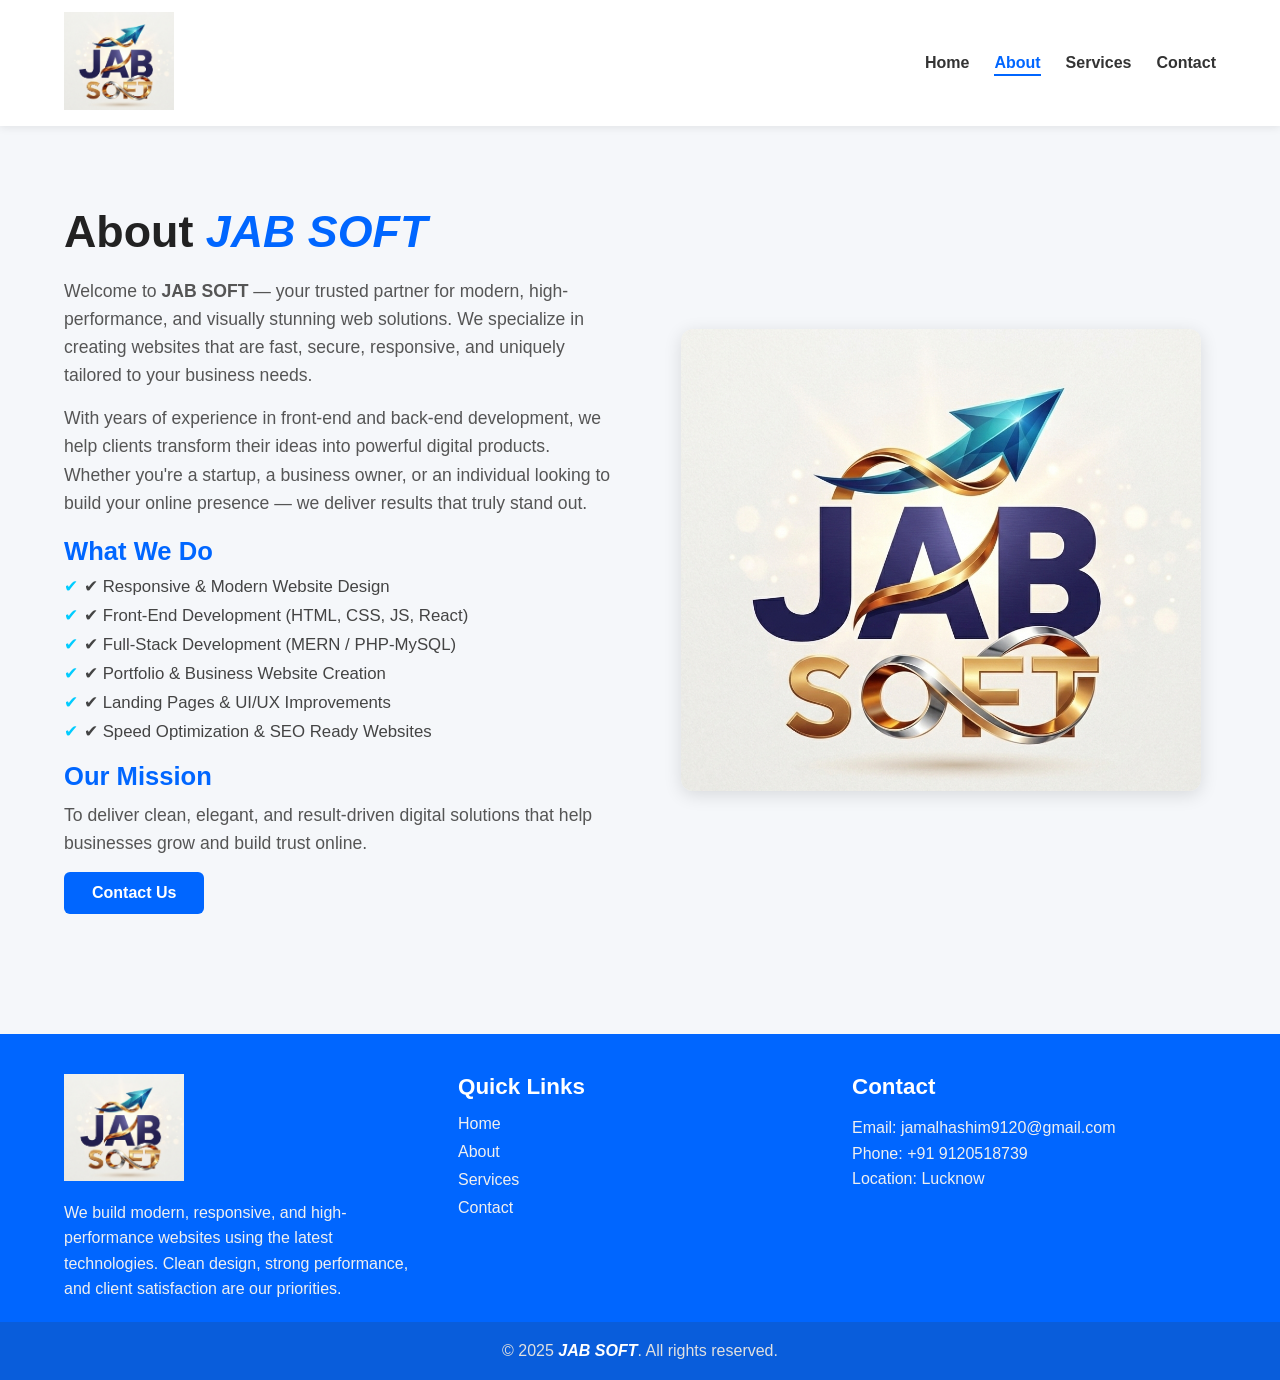
==== about.html @ 658bddae "Add files via upload" ====
<!DOCTYPE html>
<html lang="en">

<head>
    <meta charset="UTF-8">
    <meta name="viewport" content="width=device-width, initial-scale=1.0">
    <link rel="shortcut icon" href="images/logo.png" type="image/x-icon">
    <title>JAB SOFT</title>
    <link rel="stylesheet" href="style.css">
</head>

<body>

    <header>
        <div class="container">
            <div id="branding">
                <a href="index.html"><img src="images/logo.png" alt=""></a>
            </div>

            <!-- Hidden checkbox -->
            <input type="checkbox" id="menu-toggle">

            <!-- Hamburger Icon -->
            <label for="menu-toggle" class="hamburger">
                <span></span>
                <span></span>
                <span></span>
            </label>

            <!-- Navigation -->
            <nav class="nav-menu">
                <ul>
                    <li class="current"><a href="index.html">Home</a></li>
                    <li><a href="about.html" class="active">About</a></li>
                    <li><a href="service.html">Services</a></li>
                    <li><a href="contact.html">Contact</a></li>
                </ul>
            </nav>
        </div>
    </header>


    <section class="about-section">
        <div class="about-container">

            <div class="about-text">
                <h2>About <span>JAB SOFT</span></h2>
                <p>
                    Welcome to <strong>JAB SOFT</strong> — your trusted partner for modern,
                    high-performance, and visually stunning web solutions.
                    We specialize in creating websites that are fast, secure, responsive, and
                    uniquely tailored to your business needs.
                </p>

                <p>
                    With years of experience in front-end and back-end development,
                    we help clients transform their ideas into powerful digital products.
                    Whether you're a startup, a business owner, or an individual looking to build
                    your online presence — we deliver results that truly stand out.
                </p>

                <h3>What We Do</h3>
                <ul>
                    <li>✔ Responsive & Modern Website Design</li>
                    <li>✔ Front-End Development (HTML, CSS, JS, React)</li>
                    <li>✔ Full-Stack Development (MERN / PHP-MySQL)</li>
                    <li>✔ Portfolio & Business Website Creation</li>
                    <li>✔ Landing Pages & UI/UX Improvements</li>
                    <li>✔ Speed Optimization & SEO Ready Websites</li>
                </ul>

                <h3>Our Mission</h3>
                <p>
                    To deliver clean, elegant, and result-driven digital solutions that help
                    businesses grow and build trust online.
                </p>

                <a href="contact.html" class="about-btn">Contact Us</a>
            </div>

            <div class="about-image">
                <img src="images/logo.png" alt="About JAB SOFT">
            </div>

        </div>
    </section>

    <!-- Footer -->
    <footer class="footer">
        <div class="footer-container">
            <div class="footer-about">
                <a href="index.html">
                    <img src="images/logo.png" alt="logo">
                </a>
                <p>We build modern, responsive, and high-performance websites using the latest technologies.
                    Clean design, strong performance, and client satisfaction are our priorities.</p>
            </div>

            <div class="footer-links">
                <h3>Quick Links</h3>
                <ul>
                    <li><a href="index.html">Home</a></li>
                    <li><a href="about.html">About</a></li>
                    <li><a href="service.html">Services</a></li>
                    <li><a href="contact.html">Contact</a></li>
                </ul>
            </div>

            <div class="footer-contact">
                <h3>Contact</h3>
                <p>Email: <a href="mailto:jamalhashim9120@gmail.com">jamalhashim9120@gmail.com</a></p>
                <p>Phone: <a href="tel:+919120518739">+91 9120518739</a></p>
                <p>Location: Lucknow</p>
            </div>
        </div>
        <div class="footer-bottom">
            <p>&copy; 2025 <a href="index.html">JAB SOFT</a>. All rights reserved.</p>
        </div>
    </footer>


    <script src="index.js"></script>
</body>

</html>
---- style.css ----
/* -------- RESET -------- */
* {
    margin: 0;
    padding: 0;
    box-sizing: border-box;
}

body {
    width: 100%;
    font-family: 'Poppins', 'Segoe UI', Tahoma, Geneva, Verdana, sans-serif;
    background-color: #f5f7fa;
    color: #333;
}

/* HEADER */
header {
    width: 100%;
    background-color: #ffffff;
    padding: 12px 0;
    box-shadow: 0 2px 8px rgba(0, 0, 0, 0.08);
    position: sticky;
    top: 0;
    z-index: 1000;
}

header .container {
    width: 90%;
    max-width: 1300px;
    margin: auto;
    display: flex;
    justify-content: space-between;
    align-items: center;
}

/* LOGO */
header .container img {
    width: 110px;
    cursor: pointer;
    transition: 0.3s ease;
}

header .container img:hover {
    transform: scale(1.07);
}

/* NAVIGATION (Desktop) */
.nav-menu ul {
    list-style: none;
    display: flex;
    gap: 25px;
}

.nav-menu ul li a {
    text-decoration: none;
    color: #333;
    font-weight: 600;
    font-size: 1rem;
    padding-bottom: 3px;
    transition: 0.3s ease;
}

.nav-menu ul li a:hover,
.nav-menu ul li a.active {
    color: #0066ff;
    border-bottom: 2px solid #0066ff;
}

/* HIDE CHECKBOX */
#menu-toggle {
    display: none;
}

/* HAMBURGER ICON */
.hamburger {
    display: none;
    flex-direction: column;
    cursor: pointer;
    gap: 5px;
}

.hamburger span {
    width: 28px;
    height: 3px;
    background: #333;
    transition: 0.3s ease;
}

/* Hamburger Animation */
#menu-toggle:checked+.hamburger span:nth-child(1) {
    transform: rotate(45deg) translate(5px, 5px);
}

#menu-toggle:checked+.hamburger span:nth-child(2) {
    opacity: 0;
}

#menu-toggle:checked+.hamburger span:nth-child(3) {
    transform: rotate(-45deg) translate(5px, -5px);
}

/* ---------------------------------------- */
/* MOBILE STYLES */
/* ---------------------------------------- */
@media (max-width: 768px) {

    /* Hamburger visible */
    .hamburger {
        display: flex;
    }

    /* Hide desktop menu */
    .nav-menu {
        position: absolute;
        top: 130px;
        right: 0;
        background: white;
        width: 100%;
        display: none;
        border-top: 1px solid #ddd;
    }

    /* Show when checked */
    #menu-toggle:checked~.nav-menu {
        display: block;
    }

    .nav-menu ul {
        flex-direction: column;
        padding: 15px 0;
        gap: 0;
        text-align: center;
    }

    .nav-menu ul li {
        padding: 12px 0;
    }
}


/* -------- HERO SECTION -------- */
main {
    width: 100%;
    height: 90vh;
    background-image: url('images/hero.jpg');
    background-repeat: no-repeat;
    background-size: cover;
    background-position: center;
    display: flex;
    align-items: center;
    justify-content: flex-start;
    position: relative;
}

/* Dark overlay */
main::before {
    content: "";
    width: 100%;
    height: 100%;
    background: rgba(0, 0, 0, 0.55);
    position: absolute;
    top: 0;
    left: 0;
}

/* Content */
main .main {
    position: relative;
    z-index: 2;
    padding-left: 7%;
    max-width: 650px;
}

.main h1 {
    font-size: 3.5rem;
    color: #ffffff;
    font-weight: 700;
    line-height: 1.2;
    margin-bottom: 20px;
    animation: fadeInUp 0.8s ease forwards;
}

.main h1 span {
    color: #00ccff;
    font-style: italic;
}

.main p {
    font-size: 1.2rem;
    color: #e8e8e8;
    margin-bottom: 30px;
    animation: fadeInUp 1s ease forwards;
}

/* Button */
.main a {
    display: inline-block;
    padding: 12px 28px;
    background-color: #007bff;
    color: #fff;
    font-size: 1rem;
    font-weight: 600;
    border-radius: 6px;
    text-decoration: none;
    transition: 0.3s ease;
    animation: fadeInUp 1.2s ease forwards;
}

.main .btnfirst {
    background-color: #00ccff;
    color: #000;
}

.main .btnfirst:hover {
    background-color: #00b8e6;
    transform: translateY(-3px);
}

.main a:hover {
    background-color: #0056d6;
    transform: translateY(-3px);
}

/* Animation */
@keyframes fadeInUp {
    from {
        opacity: 0;
        transform: translateY(20px);
    }

    to {
        opacity: 1;
        transform: translateY(0);
    }
}

/* ===========================
    RESPONSIVE DESIGN
=========================== */

/* ---------- Tablets (≤ 992px) ---------- */
@media (max-width: 992px) {
    main {
        height: 80vh;
    }

    .main h1 {
        font-size: 2.8rem;
    }

    .main p {
        font-size: 1.1rem;
    }

    .main a {
        padding: 12px 24px;
        font-size: 0.95rem;
    }
}

/* ---------- Mobile Landscape + Small Tablets (≤ 768px) ---------- */
@media (max-width: 768px) {
    main {
        height: 75vh;
        justify-content: center;
    }

    main .main {
        padding-left: 5%;
        max-width: 90%;
    }

    .main h1 {
        font-size: 2.4rem;
        line-height: 1.3;
    }

    .main p {
        font-size: 1rem;
        margin-bottom: 25px;
    }

    .main a {
        padding: 10px 22px;
        font-size: 0.9rem;
    }
}

/* ---------- Mobile (≤ 576px) ---------- */
@media (max-width: 576px) {
    main {
        height: auto;
        padding: 100px 0 80px;
        text-align: center;
    }

    main .main {
        padding-left: 0;
        max-width: 90%;
        margin: auto;
    }

    .main h1 {
        font-size: 2rem;
    }

    .main p {
        font-size: 0.95rem;
    }

    .main a {
        display: block;
        width: 80%;
        margin: 10px auto;
        font-size: 0.9rem;
        padding: 12px;
    }
}

/* ---------- Extra Small Mobile (≤ 400px) ---------- */
@media (max-width: 400px) {
    .main h1 {
        font-size: 1.7rem;
    }

    .main p {
        font-size: 0.9rem;
    }

    .main a {
        width: 90%;
        font-size: 0.85rem;
    }
}


/* Service Section */

.section-service {
    width: 100%;
    padding: 60px 0;
    background-color: #ffffff;
    margin: 40px 0;
}

.section-service .section {
    width: 90%;
    max-width: 1300px;
    margin: auto;
}

.section .content h1 {
    font-size: 2.5rem;
    color: #333;
    font-weight: 700;
    margin-bottom: 10px;
}

.section .content p {
    font-size: 1.1rem;
    color: #555;
    line-height: 1.6;
    margin-bottom: 20px;
}

.section .cards {
    display: flex;
    gap: 20px;
    flex-wrap: wrap;
}

.cards .card {
    background-color: #f9f9f9;
    padding: 20px;
    border-radius: 8px;
    border: 1px solid #e0e0e0;
    box-shadow: 0 2px 6px rgba(0, 0, 0, 0.1);
    flex: 0 0 calc(33.333% - 20px);
    min-width: 250px;
    transition: 0.3s ease;
}

.cards .card:hover {
    box-shadow: 0 4px 12px rgba(0, 0, 0, 0.15);
    transform: translateY(-10px);
}

.cards .card svg {
    width: 50px;
    height: 50px;
    margin-bottom: 15px;
    fill: #007bff;
}

.cards .card h2 {
    font-size: 1.5rem;
    color: #333;
    margin-bottom: 10px;
}

.cards .card p {
    font-size: 1rem;
    color: #555;
    line-height: 1.5;
}


/* ---------- Large Tablets (≤ 1024px) ---------- */
@media (max-width: 1024px) {
    .section .cards {
        gap: 25px;
    }

    .cards .card {
        flex: 0 0 calc(50% - 20px);
        /* 2 cards per row */
    }

    .section .content h1 {
        font-size: 2.2rem;
    }

    .section .content p {
        font-size: 1.05rem;
    }
}

/* ---------- Tablets (≤ 768px) ---------- */
@media (max-width: 768px) {
    .section-service {
        padding: 50px 0;
    }

    .section .content h1 {
        font-size: 2rem;
    }

    .section .content p {
        font-size: 1rem;
    }

    .cards .card {
        flex: 0 0 100%;
        /* 1 card per row */
        padding: 22px;
    }

    .cards .card svg {
        width: 45px;
        height: 45px;
    }
}

/* ---------- Mobile (≤ 576px) ---------- */
@media (max-width: 576px) {
    .section .content {
        text-align: center;
    }

    .section .content h1 {
        font-size: 1.8rem;
    }

    .section .content p {
        width: 90%;
        margin: 0 auto 20px;
    }

    .cards .card {
        padding: 20px;
    }

    .cards .card h2 {
        font-size: 1.3rem;
    }

    .cards .card p {
        font-size: 0.95rem;
    }
}

/* ---------- Extra Small Mobile (≤ 400px) ---------- */
@media (max-width: 400px) {
    .section .content h1 {
        font-size: 1.6rem;
    }

    .cards .card svg {
        width: 40px;
        height: 40px;
    }

    .cards .card h2 {
        font-size: 1.2rem;
    }

    .cards .card p {
        font-size: 0.9rem;
    }
}

/* project-section */

.project-section {
    width: 100%;
    padding: 60px 0;
}

.project-section .project-sec {
    width: 90%;
    max-width: 1300px;
    margin: auto;
    background-color: #fff;
    height: auto;
    padding: 50px 20px;
    border-radius: 10px;
}

.project-sec .project-content h1 {
    font-size: 2.5rem;
    color: #333;
    font-weight: 700;
    margin-bottom: 10px;
}

.project-sec .project-content p {
    font-size: 1.1rem;
    color: #555;
    line-height: 1.6;
    margin-bottom: 20px;
}

.project-sec .project-cards {
    display: flex;
    gap: 20px;
    flex-wrap: wrap;
    justify-content: space-between;
}

.project-cards .project-card {
    background-color: #f9f9f9;
    padding: 20px;
    border-radius: 8px;
    border: 1px solid #e0e0e0;
    box-shadow: 0 2px 6px rgba(0, 0, 0, 0.1);
    flex: 0 0 calc(33.333% - 20px);
    min-width: 250px;
    transition: 0.3s ease;
}

.project-cards .project-card:hover {
    box-shadow: 0 4px 12px rgba(0, 0, 0, 0.15);
    transform: translateY(-10px);
}

.project-cards .project-card img {
    width: 100%;
    height: 200px;
    object-fit: cover;
    margin-bottom: 15px;
}

.project-cards .project-card h2 {
    font-size: 1.5rem;
    color: #333;
    margin-bottom: 10px;
}

.project-cards .project-card p {
    font-size: 1rem;
    color: #555;
    line-height: 1.5;
}

.project-cards .project-card .lang {
    margin-top: 10px;
    display: flex;
    gap: 10px;
    flex-wrap: wrap;
    color: #777;
}

.project-cards .project-card .lang span {
    background-color: #e0e0e0;
    padding: 5px 10px;
    border-radius: 5px;
    font-size: 0.9rem;
}

.project-cards .project-card a {
    display: inline-block;
    margin-top: 10px;
    color: #007bff;
    text-decoration: none;
    font-weight: 600;
    transition: 0.3s ease;
}

.project-cards .project-card a:hover {
    text-decoration: underline;
}

/* ---------- Large Tablets (≤ 1024px) ---------- */
@media (max-width: 1024px) {
    .project-sec .project-content h1 {
        font-size: 2.2rem;
    }

    .project-sec .project-content p {
        font-size: 1.05rem;
    }

    .project-cards .project-card {
        flex: 0 0 calc(50% - 15px);
        /* 2 cards per row */
    }

    .project-cards .project-card img {
        height: 180px;
    }
}

/* ---------- Tablets (≤ 768px) ---------- */
@media (max-width: 768px) {
    .project-section {
        padding: 40px 0;
    }

    .project-sec {
        padding: 40px 20px;
    }

    .project-sec .project-content h1 {
        font-size: 2rem;
        text-align: center;
    }

    .project-sec .project-content p {
        font-size: 1rem;
        text-align: center;
        width: 90%;
        margin: 0 auto 25px;
    }

    .project-cards .project-card {
        flex: 0 0 100%;
        /* Full width */
        padding: 20px;
    }

    .project-cards .project-card img {
        height: 170px;
    }
}

/* ---------- Mobile (≤ 576px) ---------- */
@media (max-width: 576px) {
    .project-sec {
        padding: 30px 15px;
    }

    .project-sec .project-content h1 {
        font-size: 1.8rem;
    }

    .project-cards .project-card {
        padding: 18px;
    }

    .project-cards .project-card h2 {
        font-size: 1.3rem;
    }

    .project-cards .project-card p {
        font-size: 0.95rem;
    }

    .project-cards .project-card img {
        height: 160px;
    }
}

/* ---------- Extra Small Mobile (≤ 400px) ---------- */
@media (max-width: 400px) {
    .project-sec .project-content h1 {
        font-size: 1.6rem;
    }

    .project-sec .project-content p {
        font-size: 0.95rem;
    }

    .project-cards .project-card h2 {
        font-size: 1.2rem;
    }

    .project-cards .project-card img {
        height: 150px;
    }

    .project-cards .project-card p {
        font-size: 0.9rem;
    }
}

/* Team Section */

.team-section {
    width: 100%;
    padding: 60px 0;
    background-color: #ffffff;
    margin: 40px 0;
}

.team-section .team-sec {
    width: 90%;
    max-width: 1300px;
    margin: auto;
}

.team-sec .team-content h1 {
    font-size: 2.5rem;
    color: #333;
    font-weight: 700;
    margin-bottom: 10px;
    text-align: center;
}

.team-sec .team-content p {
    font-size: 1.1rem;
    color: #555;
    line-height: 1.6;
    margin-bottom: 20px;
    text-align: center;
}

.team-sec .team-cards {
    display: flex;
    gap: 20px;
    flex-wrap: wrap;
    justify-content: space-between;
}

.team-cards .team-card {
    background-color: #f9f9f9;
    padding: 20px;
    border-radius: 8px;
    border: 1px solid #e0e0e0;
    box-shadow: 0 2px 6px rgba(0, 0, 0, 0.1);
    flex: 0 0 calc(33.333% - 20px);
    min-width: 250px;
    transition: 0.3s ease;
    text-align: center;
}

.team-cards .team-card:hover {
    box-shadow: 0 4px 12px rgba(0, 0, 0, 0.15);
    transform: translateY(-10px);
}

.team-cards .team-card img {
    width: 200px;
    height: 250px;
    border-radius: 10px;
    margin-bottom: 15px;
    border: 1px solid blue;
    object-fit: cover;
    object-position: center top;
}

.team-cards .team-card h2 {
    font-size: 1.5rem;
    color: #333;
    margin-bottom: 10px;
}

.team-cards .team-card p {
    font-size: 1rem;
    color: #555;
    line-height: 1.5;
}

.team-cards .team-card .title {
    font-weight: 600;
    color: #777;
    margin-top: 8px;
}

/* ============================
   📱 RESPONSIVE BREAKPOINTS
   ============================ */

/* Tablets (2 cards per row) */
@media (max-width: 992px) {
    .team-cards .team-card {
        flex: 0 0 calc(50% - 20px);
    }

    .team-cards .team-card img {
        width: 180px;
        height: 230px;
    }
}

/* Mobile (1 card per row) */
@media (max-width: 600px) {
    .team-cards {
        justify-content: center;
    }

    .team-cards .team-card {
        flex: 0 0 100%;
        max-width: 350px;
        margin: auto;
    }

    .team-cards .team-card img {
        width: 160px;
        height: 200px;
    }

    .team-sec .team-content h1 {
        font-size: 2rem;
    }
}


/* FOOTER */
.footer {
    width: 100%;
    background-color: #0066ff;
    /* same as your header */
    color: #fff;
    padding: 40px 0 0 0;
    margin-top: 40px;
}

.footer-container {
    width: 90%;
    max-width: 1300px;
    margin: auto;
    display: flex;
    flex-wrap: wrap;
    justify-content: space-between;
    gap: 30px;
}

/* Columns */
.footer-about,
.footer-links,
.footer-contact {
    flex: 1 1 0px;
    min-width: 250px;
}

/* Logo */
.footer-about a img {
    width: 120px;
    margin-bottom: 15px;
}

/* Text */
.footer-about p,
.footer-contact p {
    font-size: 1rem;
    line-height: 1.6;
    color: #f0f0f0;
}

/* Headings */
.footer-links h3,
.footer-contact h3 {
    font-size: 1.4rem;
    margin-bottom: 15px;
}

/* Quick Links */
.footer-links ul {
    list-style: none;
}

.footer-links ul li {
    margin-bottom: 10px;
}

.footer-links ul li a {
    text-decoration: none;
    color: #f0f0f0;
    transition: all 0.3s ease;
}

.footer-links ul li a:hover {
    color: #ffffff;
}

/* Contact */
.footer-contact a {
    color: #f0f0f0;
    text-decoration: none;
    transition: 0.3s;
}

.footer-contact a:hover {
    color: #ffffff;
}

.footer .footer-bottom {
    text-align: center;
    margin-top: 20px;
    font-size: 1rem;
    color: #e0e0e0;
    background-color: #095ddb;
    padding: 20px;
}

.footer .footer-bottom a {
    color: #ffffff;
    text-decoration: none;
    font-weight: 600;
    font-style: italic;
}


/* -------------------------
   RESPONSIVE DESIGN
------------------------- */

/* Tablets */
@media (max-width: 900px) {
    .footer-container {
        text-align: center;
    }
}

/* Mobile */
@media (max-width: 600px) {
    .footer-container {
        flex-direction: column;
        text-align: center;
        gap: 10px;
    }

    .footer-about a img {
        width: 100px;
    }
}


/* About Page */

.about-section {
    width: 100%;
    padding: 80px 0;
    background-color: #f5f7fa;
}

.about-container {
    width: 90%;
    max-width: 1300px;
    margin: auto;
    display: flex;
    align-items: center;
    justify-content: space-between;
    gap: 50px;
    flex-wrap: wrap;
}

.about-text {
    flex: 1;
    min-width: 320px;
}

.about-section h2 {
    font-size: 2.8rem;
    margin-bottom: 20px;
    color: #222;
}

.about-section h2 span {
    color: #0066ff;
    font-style: italic;
}

.about-text p {
    color: #555;
    font-size: 1.1rem;
    line-height: 1.6;
    margin-bottom: 15px;
}

.about-text h3 {
    font-size: 1.6rem;
    margin: 20px 0 10px;
    color: #0066ff;
}

.about-text ul {
    margin-bottom: 20px;
    list-style: none;
}

.about-text ul li {
    font-size: 1.05rem;
    color: #444;
    margin: 8px 0;
    padding-left: 20px;
    position: relative;
}

.about-text ul li::before {
    content: "✔";
    position: absolute;
    left: 0;
    color: #00ccff;
}

.about-btn {
    display: inline-block;
    padding: 12px 28px;
    background-color: #0066ff;
    color: #fff;
    font-size: 1rem;
    font-weight: 600;
    border-radius: 6px;
    text-decoration: none;
    transition: 0.3s ease;
}

.about-btn:hover {
    background-color: #004fcc;
    transform: translateY(-3px);
}

.about-image {
    flex: 1;
    display: flex;
    justify-content: center;
    min-width: 320px;
}

.about-image img {
    width: 100%;
    max-width: 520px;
    border-radius: 12px;
    box-shadow: 0 4px 18px rgba(0, 0, 0, 0.12);
}


/* Contact Page */
.contact-wrapper {
    width: 100%;
    padding: 80px 0;
    background: linear-gradient(135deg, #e8f1ff, #ffffff);
}

/* Header */
.contact-header {
    text-align: center;
    margin-bottom: 40px;
}

.contact-header h1 {
    font-size: 3rem;
    color: #222;
    font-weight: 700;
}

.contact-header h1 span {
    color: #0066ff;
    font-style: italic;
}

.contact-header p {
    font-size: 1.1rem;
    color: #555;
    margin-top: 8px;
}

/* CONTACT BOX */
.contact-box {
    width: 90%;
    max-width: 1100px;
    margin: auto;
    display: flex;
    gap: 40px;
    padding: 40px;
    background: rgba(255, 255, 255, 0.35);
    backdrop-filter: blur(12px);
    border-radius: 20px;
    box-shadow: 0 6px 25px rgba(0, 0, 0, 0.1);
}

/* LEFT SIDE */
.contact-left {
    flex: 1;
    padding-right: 20px;
}

.contact-left h2 {
    font-size: 2rem;
    margin-bottom: 20px;
    color: #222;
}

.info {
    margin-bottom: 18px;
    padding-left: 12px;
    border-left: 4px solid #0066ff;
}

.info h3 {
    font-size: 1.1rem;
    color: #0066ff;
}

.info p {
    color: #444;
    margin-top: 3px;
}

/* RIGHT SIDE */
.contact-right {
    flex: 1.2;
}

.input-field {
    position: relative;
    margin: 22px 0;
}

.input-field input,
.input-field textarea {
    width: 100%;
    padding: 12px;
    background: transparent;
    border: none;
    border-bottom: 2px solid #ccc;
    font-size: 1rem;
    outline: none;
    color: #333;
}

.input-field textarea {
    height: 120px;
    resize: none;
}

.input-field label {
    position: absolute;
    left: 12px;
    bottom: 12px;
    color: #777;
    transition: 0.3s ease;
    pointer-events: none;
}

.input-field input:focus+label,
.input-field input:valid+label,
.input-field textarea:focus+label,
.input-field textarea:valid+label {
    transform: translateY(-22px);
    font-size: 0.85rem;
    color: #0066ff;
}

.send-btn {
    width: 100%;
    padding: 14px 0;
    font-size: 1.1rem;
    font-weight: 600;
    background: #0066ff;
    color: #fff;
    border: none;
    border-radius: 8px;
    transition: 0.3s;
    cursor: pointer;
}

.send-btn:hover {
    background: #004ccc;
    transform: translateY(-3px);
}


/* ===========================================
   RESPONSIVE BREAKPOINTS
=========================================== */

/* ----- 1024px (Tablets) ----- */
@media (max-width: 1024px) {
    .about-section h2 {
        font-size: 2.4rem;
    }

    .contact-box {
        padding: 30px;
        gap: 30px;
    }
}

/* ----- 900px ----- */
@media (max-width: 900px) {
    .contact-box {
        flex-direction: column;
    }

    .contact-left {
        padding-right: 0;
    }
}

/* ----- 768px (Mobile) ----- */
@media (max-width: 768px) {
    .about-container {
        flex-direction: column-reverse;
        text-align: center;
    }

    .about-section h2 {
        font-size: 2.2rem;
    }

    .about-btn {
        margin-top: 15px;
    }

    .contact-header h1 {
        font-size: 2.3rem;
    }
}

/* ----- 480px (Small phones) ----- */
@media (max-width: 480px) {

    .about-section {
        padding: 50px 0;
    }

    .about-section h2 {
        font-size: 1.8rem;
    }

    .about-text p,
    .about-text ul li {
        font-size: 0.95rem;
    }

    .contact-header h1 {
        font-size: 1.9rem;
    }

    .contact-box {
        padding: 20px;
    }

    .send-btn {
        font-size: 1rem;
        padding: 12px;
    }
}

/* Service Page */

/* ------------------ SERVICES SECTION ------------------ */
.services-section {
    width: 100%;
    padding: 80px 0;
    background: linear-gradient(135deg, #e8f1ff, #ffffff);
}

/* Header */
.services-header {
    text-align: center;
    margin-bottom: 50px;
}

.services-header h1 {
    font-size: 3rem;
    font-weight: 700;
    color: #222;
}

.services-header h1 span {
    color: #0066ff;
}

.services-header p {
    font-size: 1.1rem;
    color: #555;
    margin-top: 8px;
}

/* Container */
.services-container {
    width: 90%;
    max-width: 1250px;
    margin: auto;
    display: grid;
    grid-template-columns: repeat(auto-fit, minmax(260px, 1fr));
    gap: 25px;
}

/* Cards */
.service-card {
    background: #ffffff;
    padding: 30px 20px;
    border-radius: 16px;
    box-shadow: 0 6px 18px rgba(0, 0, 0, 0.08);
    text-align: center;
    transition: 0.3s ease;
    overflow: hidden;
}

.service-card:hover {
    transform: translateY(-10px);
    box-shadow: 0 12px 28px rgba(0, 0, 0, 0.15);
}

/* Icon */
.service-card .icon {
    font-size: 3rem;
    margin-bottom: 15px;
}

/* Titles */
.service-card h3 {
    font-size: 1.4rem;
    margin-bottom: 10px;
    color: #222;
}

/* Content */
.service-card p {
    font-size: 1rem;
    color: #555;
    line-height: 1.5;
}

/* Responsive */
@media (max-width: 768px) {
    .services-header h1 {
        font-size: 2.4rem;
    }
}
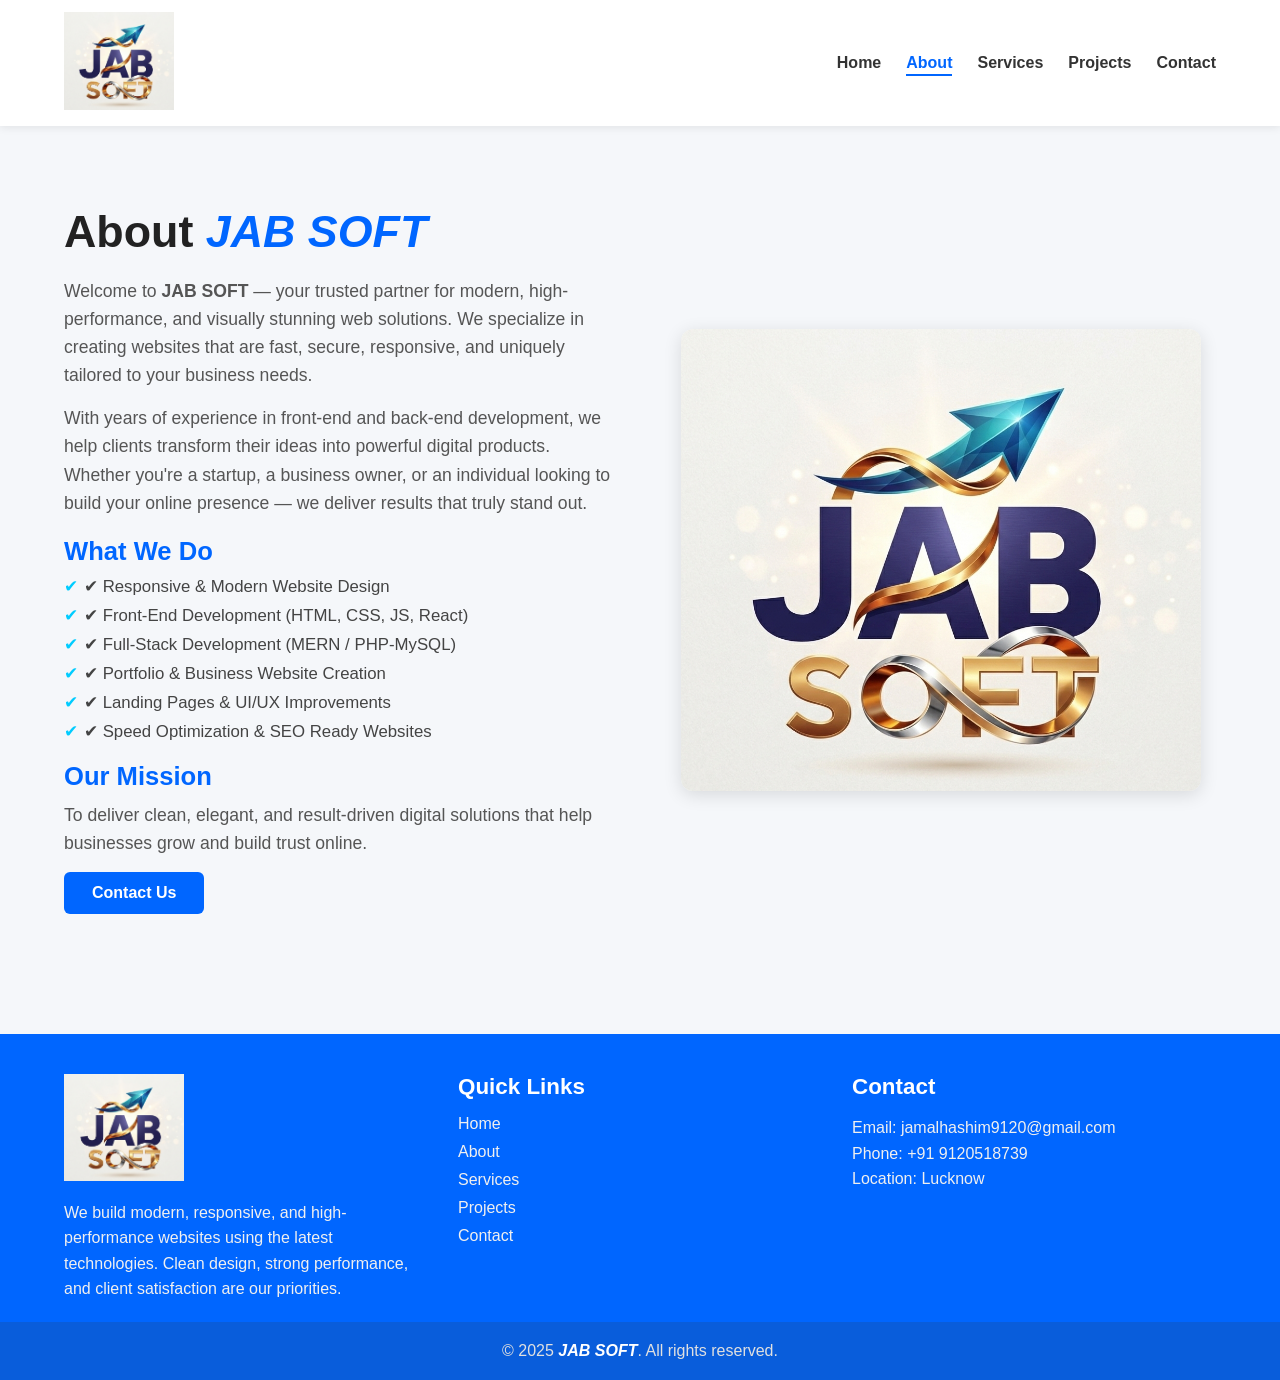
==== commit f964b134: "Add files via upload" ====
--- a/about.html
+++ b/about.html
@@ -7,6 +7,8 @@
     <link rel="shortcut icon" href="images/logo.png" type="image/x-icon">
     <title>JAB SOFT</title>
     <link rel="stylesheet" href="style.css">
+    <!-- AOS Animation CSS -->
+    <link href="https://unpkg.com/aos@2.3.4/dist/aos.css" rel="stylesheet">
 </head>
 
 <body>
@@ -33,6 +35,7 @@
                     <li class="current"><a href="index.html">Home</a></li>
                     <li><a href="about.html" class="active">About</a></li>
                     <li><a href="service.html">Services</a></li>
+                    <li><a href="project.html">Projects</a></li>
                     <li><a href="contact.html">Contact</a></li>
                 </ul>
             </nav>
@@ -43,8 +46,8 @@
     <section class="about-section">
         <div class="about-container">
 
-            <div class="about-text">
-                <h2>About <span>JAB SOFT</span></h2>
+            <div class="about-text" data-aos="fade-right" data-aos-delay="200">
+                <h2 >About <span>JAB SOFT</span></h2>
                 <p>
                     Welcome to <strong>JAB SOFT</strong> — your trusted partner for modern,
                     high-performance, and visually stunning web solutions.
@@ -78,7 +81,7 @@
                 <a href="contact.html" class="about-btn">Contact Us</a>
             </div>
 
-            <div class="about-image">
+            <div class="about-image" data-aos="fade-left" data-aos-delay="200">
                 <img src="images/logo.png" alt="About JAB SOFT">
             </div>
 
@@ -102,6 +105,7 @@
                     <li><a href="index.html">Home</a></li>
                     <li><a href="about.html">About</a></li>
                     <li><a href="service.html">Services</a></li>
+                    <li><a href="project.html">Projects</a></li>
                     <li><a href="contact.html">Contact</a></li>
                 </ul>
             </div>
@@ -120,6 +124,16 @@
 
 
     <script src="index.js"></script>
+
+    <!-- AOS Animation JS -->
+    <script src="https://unpkg.com/aos@2.3.4/dist/aos.js"></script>
+
+    <script>
+        AOS.init({
+            duration: 1000,
+            once: true
+        });
+    </script>
 </body>
 
 </html>
--- a/style.css
+++ b/style.css
@@ -533,7 +533,7 @@
     display: flex;
     gap: 20px;
     flex-wrap: wrap;
-    justify-content: space-between;
+    justify-content: flex-start;
 }
 
 .project-cards .project-card {
@@ -1340,4 +1340,5 @@
     .services-header h1 {
         font-size: 2.4rem;
     }
-}+
+}
